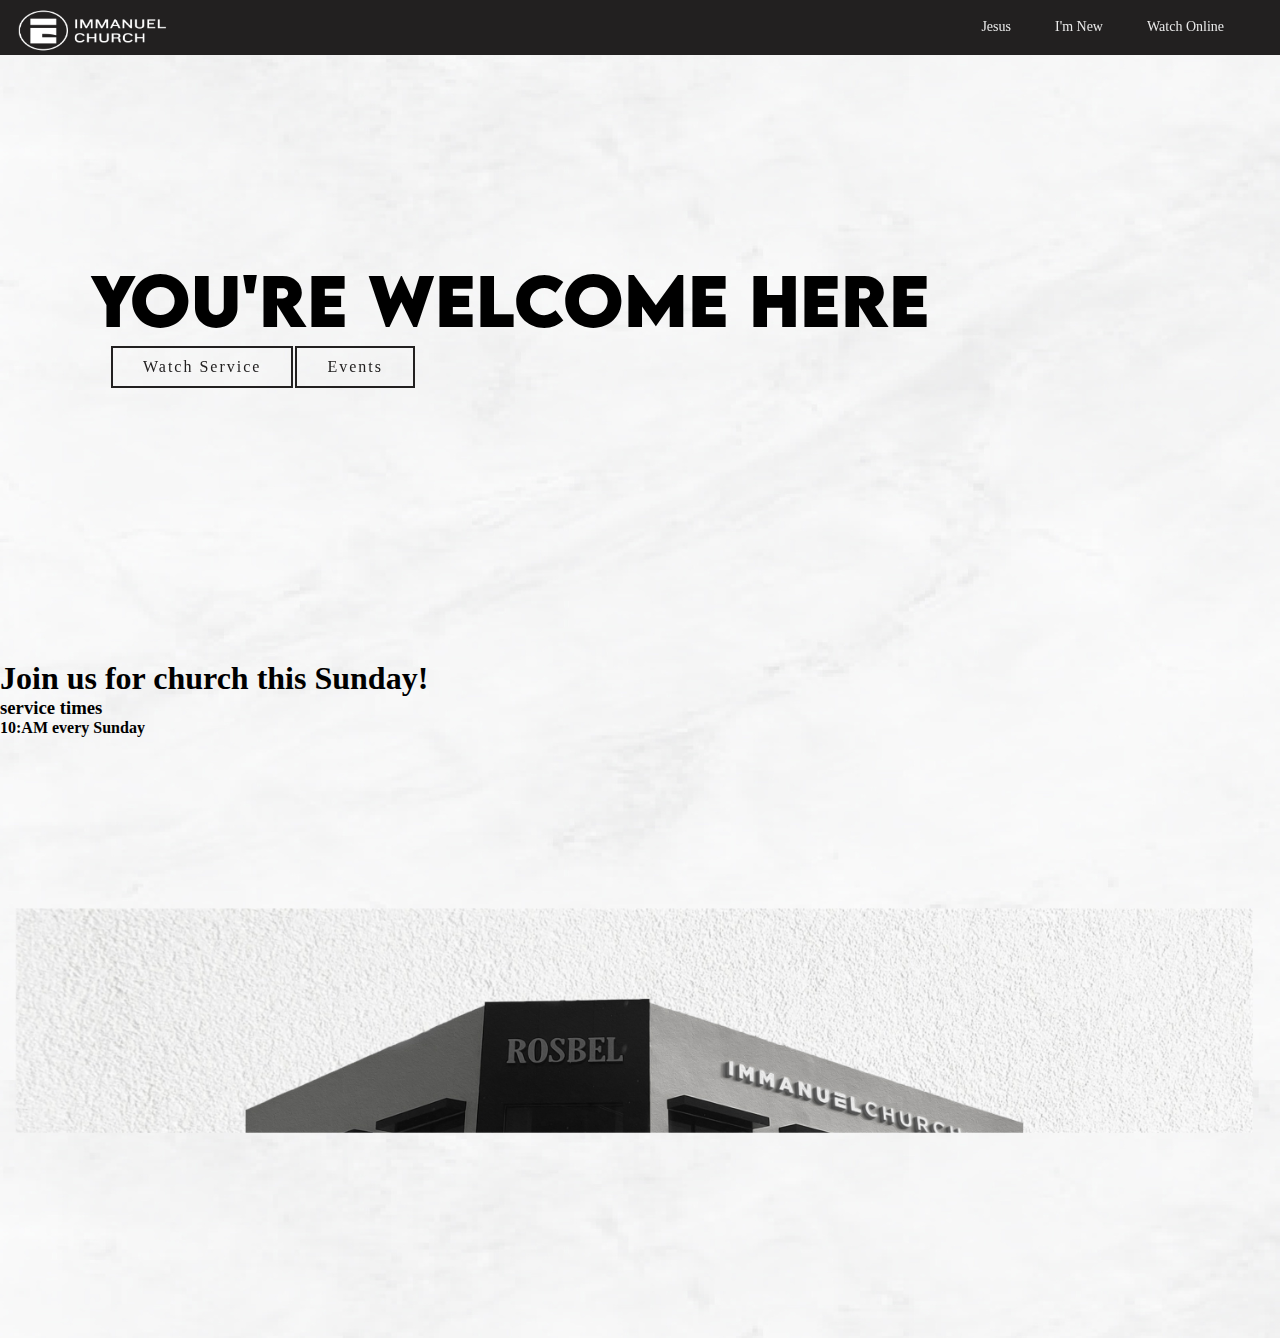
==== index.html @ a0d7bcd2 "done" ====
<!DOCTYPE html>
<head>
    <!--------------------Fit to all device screen------------------------------------------------------------------------->
    <meta charset="UTF-8">
    <meta name="viewport" content="width=device-width, initial-scale=1.0">
    <meta http-equiv="X-UA-Compatible" content="ie=edge">
    <meta name="keywords" content="church, immanuel, immanuel church, God">
    <!--------Title and logo Title----------------------------------------------------------------------------------------->
    <link rel="shortcut icon" type="x-icon" href="assets/images/logo.png">
    <title>Immanuel Church </title>
    <link rel="stylesheet" href="CSS_files/Navbar_style.css">
    <link rel="stylesheet" href="CSS_files/buttons_style.css">
    <link rel="stylesheet" href="CSS_files/styles.css">
    <!---------Website Background-------------------------------------------------------------------------------------------------->
</head>
<body>
<header>
    
    
    
    <nav>
    <!--------------------Website Logo------------------------------------------------------------------------------------->
    <a href="index.html"> <img class="logo" width="160" height="60" src="assets/images/IMMANUEL CHURCH.png" ></a>
        <ul class="nav_link">
            <!------------Nav bar choices---------------------------------------------------------------------------------->
            <li><a href="Church_Website/Jesus.html">Jesus</a></li>
            <li><a href="Church_Website/i'm_new.html">I'm New</a></li>
            <li><a href="Church_Website/watch_online.html">Watch Online</a></li>
       </ul>
    </nav>
    </header>
            <h1 class="welcome_text" >You're Welcome Here</h1>

            <section>
                    <div class="page1_btn">
                        <a href="#" class="p1_btn1">Watch Service</a>
                        <a href="#" class="p1_btn1">Events</a>
                        </div>
            </section>


            <section>
                    <div class="below1">
                        <h1 class="join_church">Join us for church this Sunday!</h1>
                        <h3 class="time_service">service times</h3>
                        <h4 class="time">10:AM every Sunday</h4>
                        <img class="fg1" src="/assets/images/building.png" width="100%" height="100%">
                    </div>
                 

            </section>

     

    
           


     
    <footer>
    
    </footer>
</body>
</html>
---- CSS_files/Navbar_style.css ----
*{
    padding: 0%;
    margin: 0%;
    text-decoration: none;
    text-size-adjust: none;
    text-decoration-style: none;
}

@font-face {
    font-family: Lemon Milk;
    src: url(assets/fonts/LEMONMILK-Regular.otf);
}

body{
    font-family: 'Lemon Milk';
    background-image: url(../assets/images/bg.png);

}

.logo{
    position: fixed;
    left: 16px;
    top: 2px; 
}

/* nav bar on top */
nav {
    position: fixed;
    background:#222020;
    height: 55px;
    width: 100%;
}
ul {
    position: fixed;
    right: 16px;
    top: 16px; 
}
li, a{
    font-weight: 400;
    font-size: 14px;
    color: #E9E9E9;  
    /*text-transform: uppercase;*/
    text-decoration: none;
}

.nav_link li {
    
    display: inline-block;
    padding: 0px 40px;
    padding-left: 0px;
}
.nav_link li a {
    border-top: 1px #E9E9E9;
    border-bottom: 1px #E9E9E9;
    padding: 0.5px 0;
    transition: 0.2s ease-in-out;
}
.nav_link li a:hover {
    border-top: 3px solid #ffffff;
    border-bottom: 3px solid #ffffff;
    color: white;
    padding: 3px 0; 
    font-size: 16px;
   
}
/*Website Background*/



/* New Here Page*/
.journey{
    padding-left: 50px;
    padding-top: 30px;
}


/*----------------------------Jesus Page style------------------------------------------------------------------------*/

.Jesus_Title_page{
    font-family: Verdana, Geneva, Tahoma, sans-serif;
    text-align: center;
    padding-top: 140px;
}

.Para1{
    margin-left: 340px;
    margin-right: 340px;
}


/*------------------------------------- Watch Online-------------------------------------------------------------------*/

.fb-post{
  position: center;
  margin-left: 25%;
}
---- CSS_files/buttons_style.css ----
.page1_btn{
    display: flex;
    padding-left: 110px;

}

.p1_btn1{
    position: relative;
    letter-spacing: 2px;
    font-weight: 500;
    border: 2px solid #222020;
    color:#222020;
    padding: 10px 30px;
    text-align: center;
    text-decoration: none;
    font-size: 16px;
    margin: 2px 1px;
    cursor: pointer;
    z-index: 1;
    transition: 0.7s ease-in-out;
    transition-delay: 0.7s, 1;
}
.p1_btn1:hover{
    color: white;
    box-shadow: 
            0 0 10px grey,
            0 0 20px grey,
            0 0 40px grey,
            0 0 160px grey;
}

.p1_btn1::before{
    content: '';
    position:absolute;
    top: 0;
    left: 0;
    width: 0%;
    height: 100%;
    background: #222020;
    z-index: -1;
   /* transition: 0.5s;*/
}

.p1_btn1:hover:before{
    width: 100%;
}
---- CSS_files/styles.css ----
*{
    padding: 0%;
    margin: 0%;
    text-decoration: none;
    text-size-adjust: none;
    text-decoration-style: none;
}

@font-face {
    font-family: Lemon Milk;
    src: url(assets/fonts/LEMONMILK-Regular.otf);
}

@font-face {
    font-family: Lemon Milk_Bold;
    src: url(../assets/fonts/LEMONMILK-Bold.otf);
}


body{
    font-family: 'Lemon Milk';
    background-image: url(../assets/images/bg.png);

}


.welcome_text{
    font-family: 'Lemon Milk_Bold';
    font-size: 65px;
    padding-top: 20%;
    padding-left: 7%;
}


.below1{
    padding-top: 270px;
}

.join_church{
 position: center;
}

.time_service{
   padding-right: 70%;
}

.Sermon{
    font-family:Verdana, Geneva, Tahoma, sans-serif;
    font-size: 28px;
    padding-top: 144px;
    padding-left: 10%;
}

.Recent_Sermon{
    font-family:Verdana, Geneva, Tahoma, sans-serif;
    font-size: 16px;
    padding-top: 144px;
    padding-left: 10%;
}
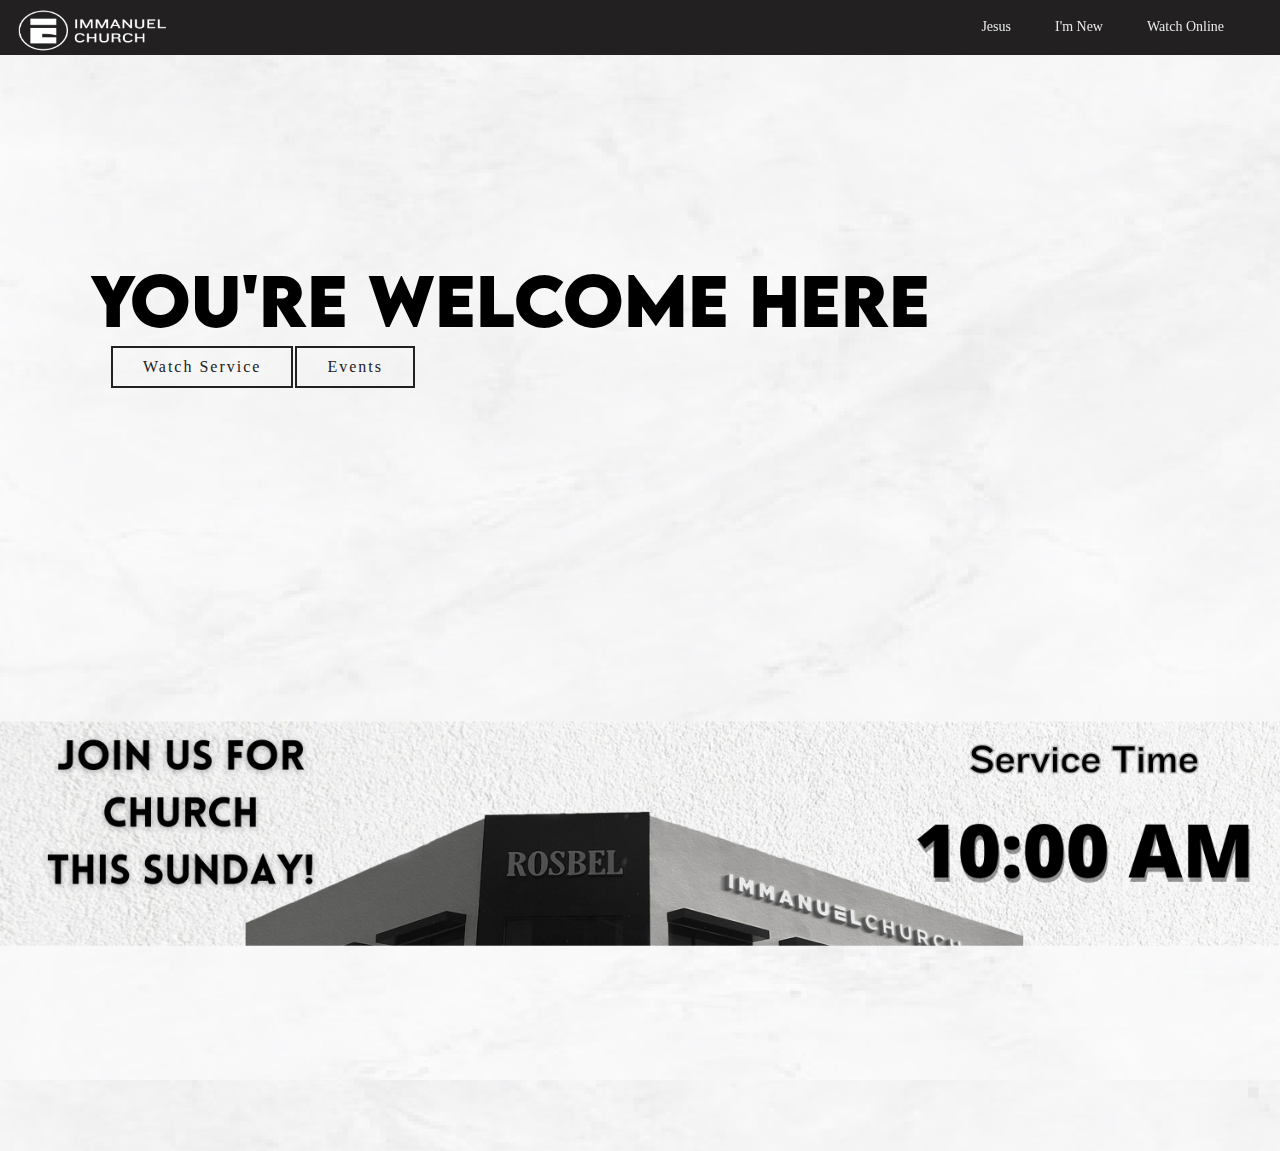
==== commit 67d4501d: "new revision" ====
--- a/index.html
+++ b/index.html
@@ -36,19 +36,14 @@
                         <a href="#" class="p1_btn1">Watch Service</a>
                         <a href="#" class="p1_btn1">Events</a>
                         </div>
+                        <div> <img class="fg1" src="/assets/images/building.png" width="100%" height="100%"></div>
             </section>
 
-
-            <section>
-                    <div class="below1">
-                        <h1 class="join_church">Join us for church this Sunday!</h1>
-                        <h3 class="time_service">service times</h3>
-                        <h4 class="time">10:AM every Sunday</h4>
-                        <img class="fg1" src="/assets/images/building.png" width="100%" height="100%">
-                    </div>
+                    
+                 
                  
 
-            </section>
+            
 
      
 
--- a/CSS_files/Navbar_style.css
+++ b/CSS_files/Navbar_style.css
@@ -92,7 +92,7 @@
 
 .fb-post{
   position: center;
-  margin-left: 25%;
+  margin-left: 10%;
 }
 
 
--- a/CSS_files/styles.css
+++ b/CSS_files/styles.css
@@ -40,8 +40,8 @@
  position: center;
 }
 
-.time_service{
-   padding-right: 70%;
+.fg1{
+    padding-top: 160px;
 }
 
 .Sermon{
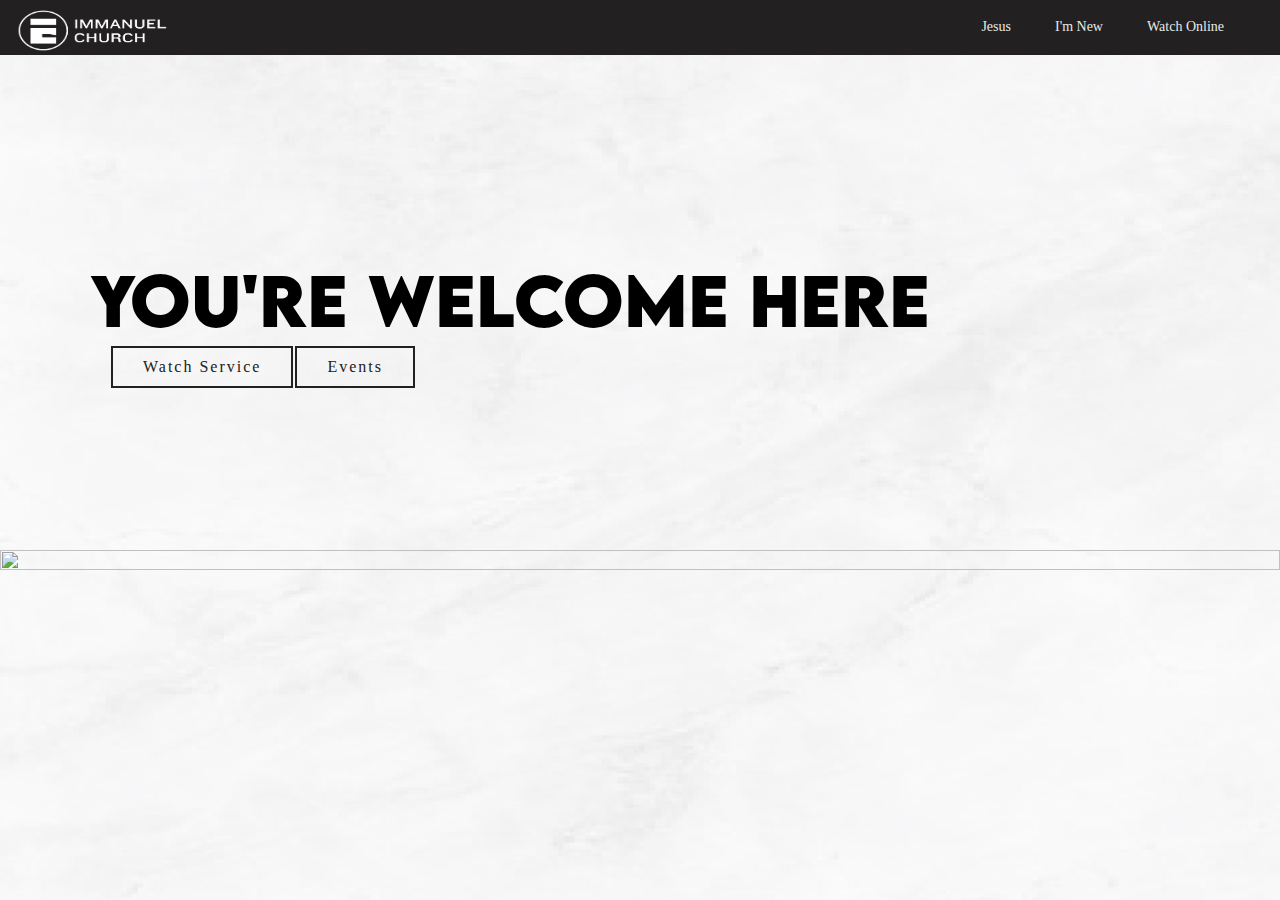
==== commit 5c3bec52: "new picture" ====
--- a/index.html
+++ b/index.html
@@ -36,7 +36,7 @@
                         <a href="#" class="p1_btn1">Watch Service</a>
                         <a href="#" class="p1_btn1">Events</a>
                         </div>
-                        <div> <img class="fg1" src="/assets/images/building.png" width="100%" height="100%"></div>
+                        <div> <img class="fg1" src="/assets/images/service.png" width="100%" height="100%"></div>
             </section>
 
                     
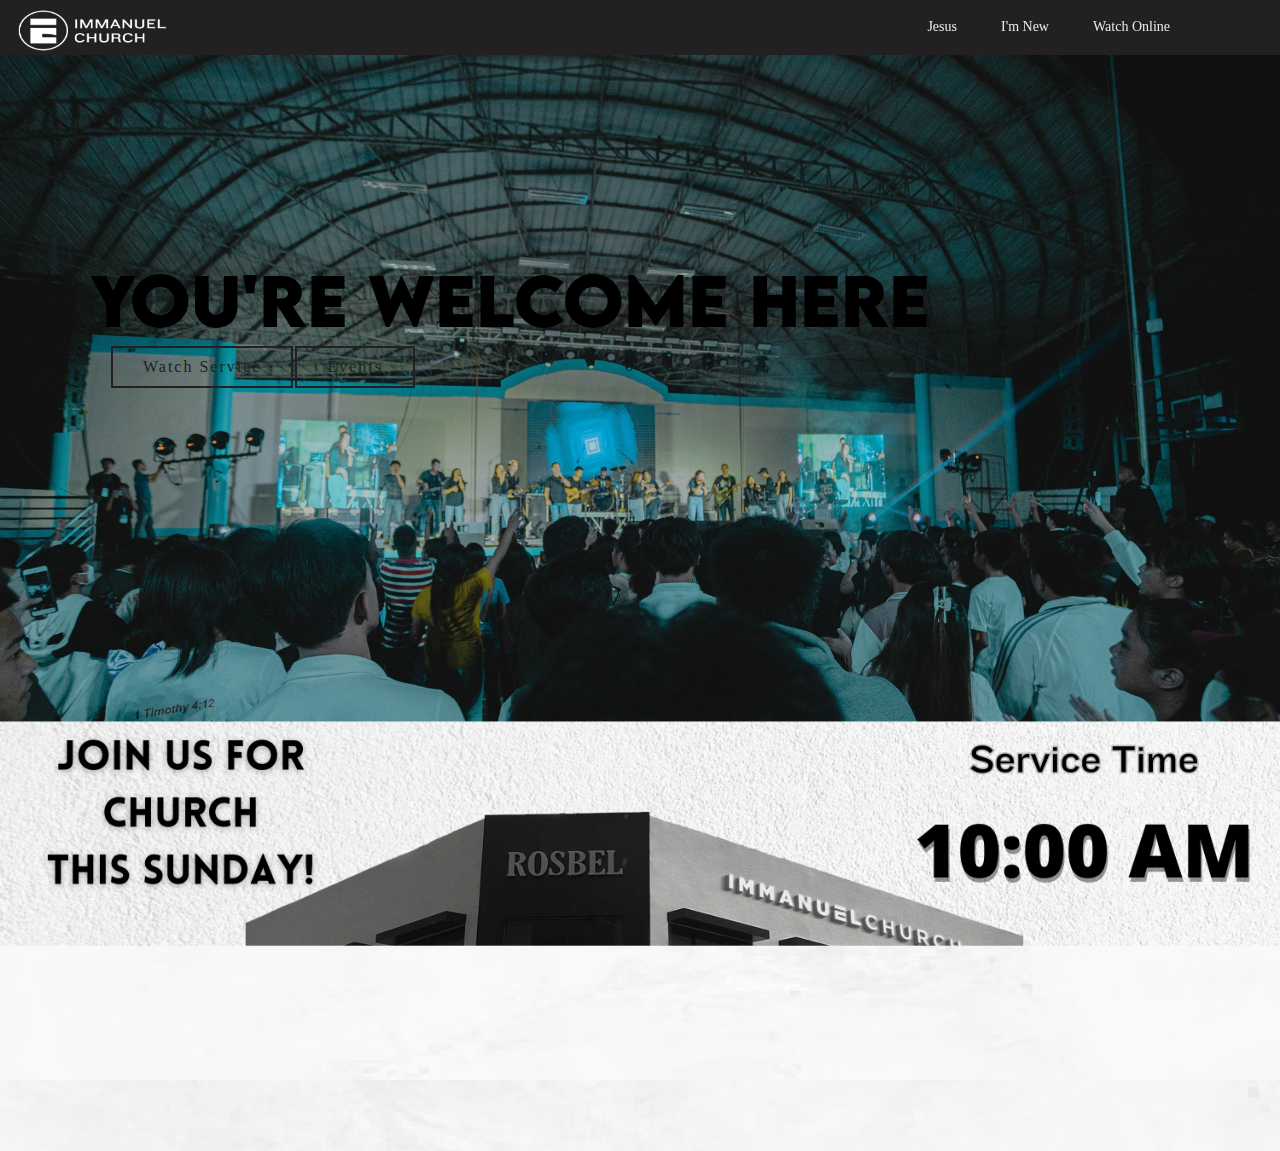
==== commit ea0e9eac: "update i'm new page" ====
--- a/index.html
+++ b/index.html
@@ -39,6 +39,8 @@
                         <div> <img class="fg1" src="/assets/images/service.png" width="100%" height="100%"></div>
             </section>
 
+            <div class="home_img1"></div>
+
                     
                  
                  
--- a/CSS_files/Navbar_style.css
+++ b/CSS_files/Navbar_style.css
@@ -30,12 +30,12 @@
     height: 55px;
     width: 100%;
 }
-ul {
+ul.nav_link {
     position: fixed;
-    right: 16px;
+    right: 70px;
     top: 16px; 
 }
-li, a{
+.nav_link li, a{
     font-weight: 400;
     font-size: 14px;
     color: #E9E9E9;  
--- a/CSS_files/styles.css
+++ b/CSS_files/styles.css
@@ -16,6 +16,10 @@
     src: url(../assets/fonts/LEMONMILK-Bold.otf);
 }
 
+@font-face {
+    font-family: Roboto;
+    src: url(../assets/fonts/Roboto-Medium.ttf);
+}
 
 body{
     font-family: 'Lemon Milk';
@@ -44,6 +48,32 @@
     padding-top: 160px;
 }
 
+.home_img1{
+    background-image: url(../assets/images/wide.jpg);
+	position: absolute;
+	top: 0;
+	left: 0;
+	width: 100%;
+	height: 100%;
+	-webkit-background-size: cover;
+	background-size:cover;
+	z-index: -1;
+	background-position: center center;
+}
+
+.home_img::after {
+	content: '';
+	position: absolute;
+	top: 0;
+	left: 0;
+	width: 100%;
+	height: 100%;
+	background-color: #000;
+	opacity: .7;
+}
+
+/*watch online */
+
 .Sermon{
     font-family:Verdana, Geneva, Tahoma, sans-serif;
     font-size: 28px;
@@ -59,5 +89,111 @@
 }
 
 
+/* I'm New here Page */
+
+ul.TIME {
+	width: 100%;
+	display: flex;}
+.TIME li {
+	padding: 20px;
+	height: 500px;
+	background-clip: content-box;
+	-webkit-background-size: cover;
+	background-size: cover;
+	background-position: center;
+}
+
+.step_left {
+  
+    flex-basis: 30%;
+	background-image: url(../assets/images/people.jpg);
+
+    
+}
+.step_right{
+	flex-basis: 40%;
+    padding-right: 40%;
 
 
+}
+.step_right h2 {
+    font-family: Roboto;
+    font-weight: 1200;
+	font-size: 25px;
+    color: #222020;
+    margin-bottom: 4%;
+    padding-top: 20%;
+    padding-left: 30%;
+    
+}
+
+.Steps p {
+	max-width: 800px;
+	margin-bottom: 2%;
+    position: center;
+	line-height: 1;
+	padding-left: 33%;
+    
+}
+@media (max-width: 1000px) {
+	.step_left, .step_right {
+		flex-basis: 100%;
+	}
+	.TIME li {
+		padding: 8px;
+	}
+}
+/*Map*/
+ul.TIME {
+	width: 100%;
+	display: flex;}
+.TIME li {
+	padding: 20px;
+	height: 500px;
+	background-clip: content-box;
+	-webkit-background-size: cover;
+	background-size: cover;
+	background-position: center;
+}
+
+.map_left {
+    flex-basis: 30%;
+    padding-left: 70%;  
+}
+.map_right{
+    flex-basis: 40%;
+	background-image: url(../assets/images/Screenshot\ 2024-04-22\ 171801.png);
+}
+.map_left h2 {
+    font-family: Roboto;
+    font-weight: 1200;
+	font-size: 25px;
+    color: #222020;
+    margin-bottom: 4%;
+    padding-top: 40%;
+    padding-left: 30%;
+    
+}
+
+.map p {
+	max-width: 800px;
+	margin-bottom: 7%;
+    position: center;
+	line-height: 1;
+	padding-left: 33%;
+    
+}
+@media (max-width: 1000px) {
+	.map_left, .map_right {
+		flex-basis: 100%;
+	}
+	.TIME li {
+		padding: 8px;
+	}
+}
+
+
+
+
+
+
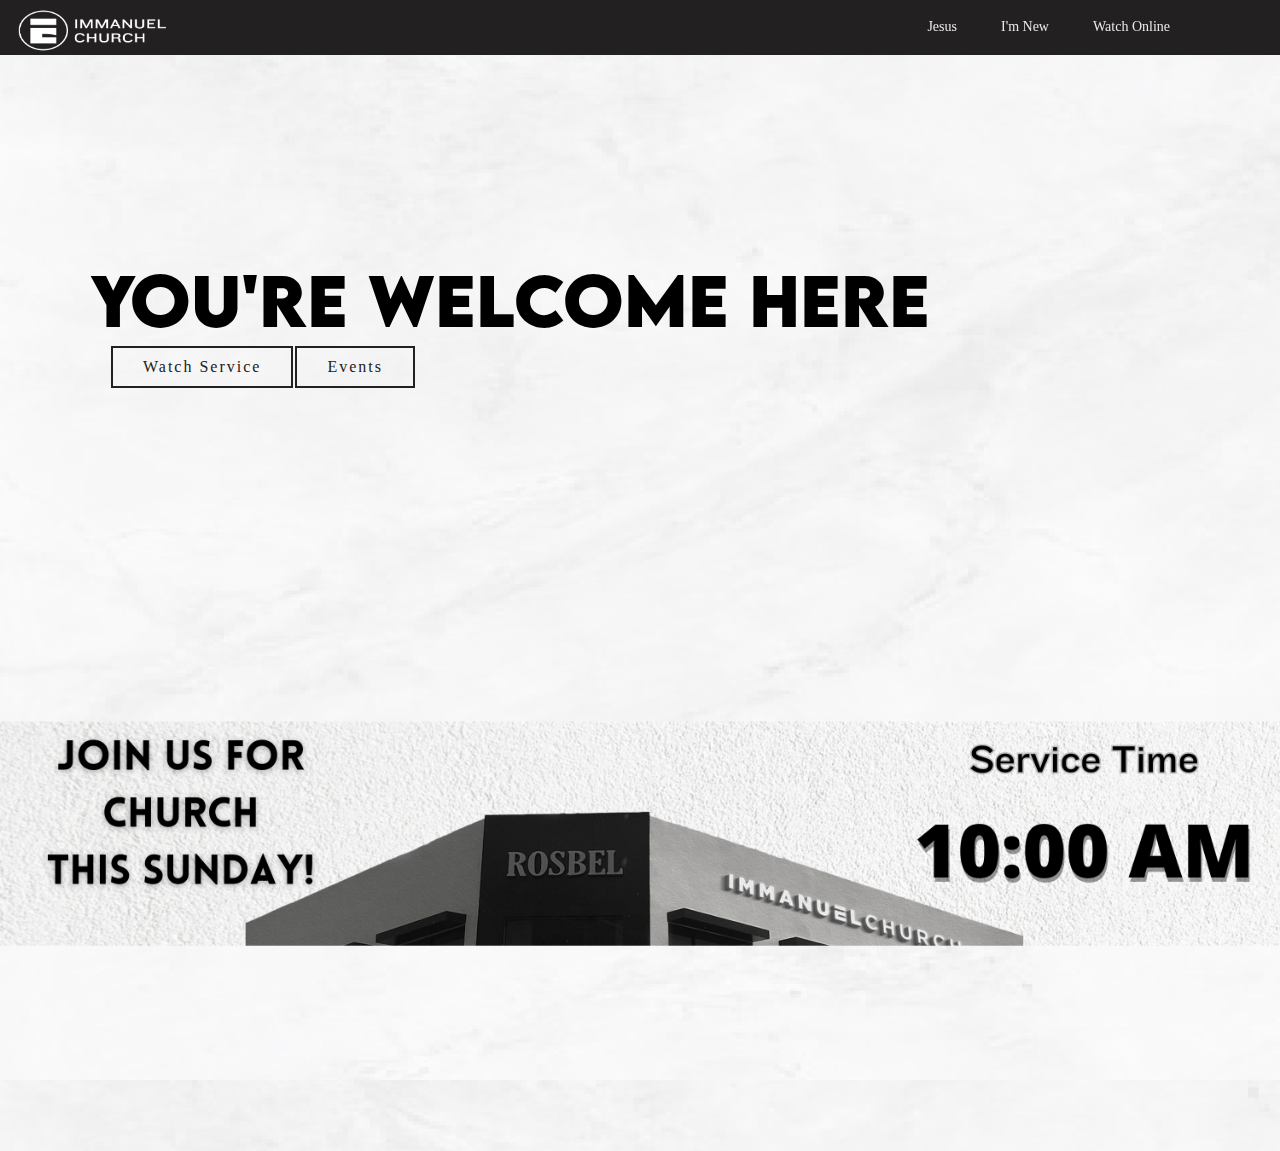
==== commit 49df98e0: "revision" ====
--- a/index.html
+++ b/index.html
@@ -39,7 +39,7 @@
                         <div> <img class="fg1" src="/assets/images/service.png" width="100%" height="100%"></div>
             </section>
 
-            <div class="home_img1"></div>
+           <!--<div class="home_img1"></div>-!>
 
                     
                  
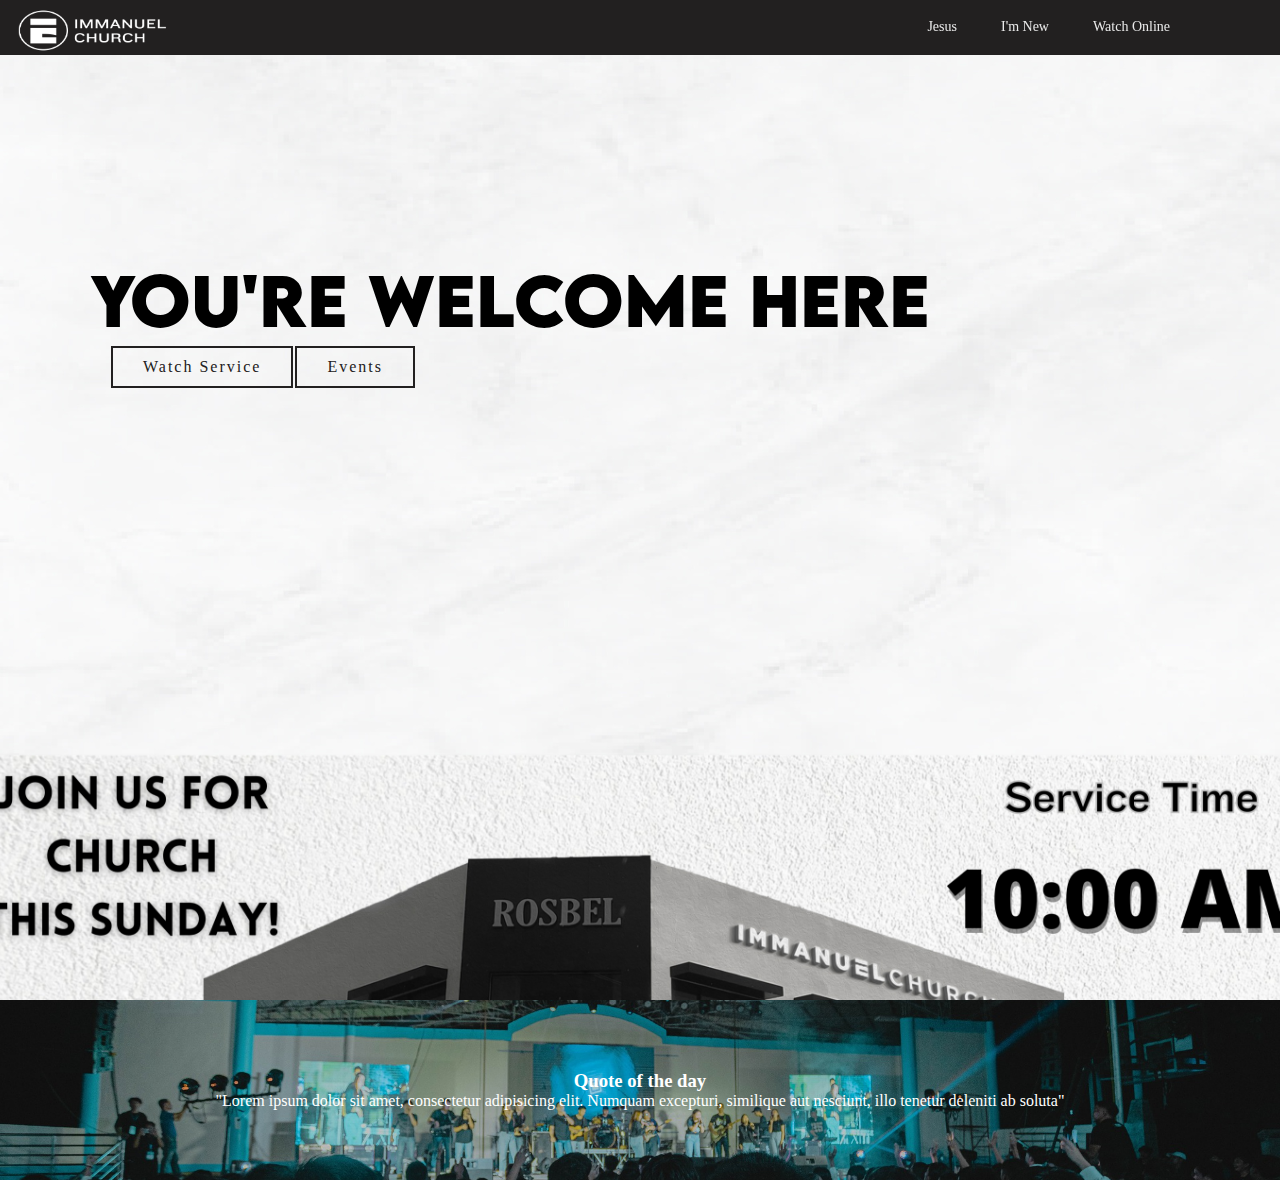
==== commit ef1dea7c: "new update" ====
--- a/index.html
+++ b/index.html
@@ -1,4 +1,5 @@
 <!DOCTYPE html>
+
 <head>
     <!--------------------Fit to all device screen------------------------------------------------------------------------->
     <meta charset="UTF-8">
@@ -13,49 +14,51 @@
     <link rel="stylesheet" href="CSS_files/styles.css">
     <!---------Website Background-------------------------------------------------------------------------------------------------->
 </head>
+
 <body>
-<header>
-    
-    
-    
-    <nav>
-    <!--------------------Website Logo------------------------------------------------------------------------------------->
-    <a href="index.html"> <img class="logo" width="160" height="60" src="assets/images/IMMANUEL CHURCH.png" ></a>
-        <ul class="nav_link">
-            <!------------Nav bar choices---------------------------------------------------------------------------------->
-            <li><a href="Church_Website/Jesus.html">Jesus</a></li>
-            <li><a href="Church_Website/i'm_new.html">I'm New</a></li>
-            <li><a href="Church_Website/watch_online.html">Watch Online</a></li>
-       </ul>
-    </nav>
-    </header>
-            <h1 class="welcome_text" >You're Welcome Here</h1>
-
-            <section>
-                    <div class="page1_btn">
-                        <a href="#" class="p1_btn1">Watch Service</a>
-                        <a href="#" class="p1_btn1">Events</a>
-                        </div>
-                        <div> <img class="fg1" src="/assets/images/service.png" width="100%" height="100%"></div>
-            </section>
-
-           <!--<div class="home_img1"></div>-!>
-
-                    
-                 
-                 
-
-            
-
-     
-
-    
-           
+    <header>
 
 
-     
+
+        <nav>
+            <!--------------------Website Logo------------------------------------------------------------------------------------->
+            <a href="index.html"> <img class="logo" width="160" height="60" src="assets/images/IMMANUEL CHURCH.png"></a>
+            <ul class="nav_link">
+                <!------------Nav bar choices---------------------------------------------------------------------------------->
+                <li><a href="Church_Website/Jesus.html">Jesus</a></li>
+                <li><a href="Church_Website/i'm_new.html">I'm New</a></li>
+                <li><a href="Church_Website/watch_online.html">Watch Online</a></li>
+            </ul>
+        </nav>
+    </header>
+    <h1 class="welcome_text">You're Welcome Here</h1>
+
+    <section>
+        <div class="page1_btn">
+            <a href="https://www.facebook.com/immanuelchurchiligan/live_videos" class="p1_btn1">Watch Service</a>
+            <a href="#" class="p1_btn1">Events</a>
+        </div>
+    </section>
+    <section class="sunday_time-img">
+    </section>
+    <section>
+        
+    </section>
+    
+    <section>
+        <div class="home_img1">
+            <h3>Quote of the day</h3>
+            <p> "Lorem ipsum dolor sit amet, consectetur adipisicing elit. Numquam excepturi, similique aut nesciunt,
+                illo tenetur deleniti ab soluta"</p>
+        </div>
+    </section>
+
+
+
+
     <footer>
-    
+
     </footer>
 </body>
-</html>
+
+</html>--- a/CSS_files/Navbar_style.css
+++ b/CSS_files/Navbar_style.css
@@ -63,8 +63,6 @@
     font-size: 16px;
    
 }
-/*Website Background*/
-
 
 
 /* New Here Page*/
@@ -78,8 +76,23 @@
 
 .Jesus_Title_page{
     font-family: Verdana, Geneva, Tahoma, sans-serif;
+    padding-top: 140px;
+    width: 100%;
+    
+}
+
+.Jesus_Title_page h1{
     text-align: center;
-    padding-top: 140px;
+    font-size: 32px;
+    margin-bottom: 30px;
+}
+
+.Jesus_Title_page div.Jesus_Title_container{
+    width: 700px;
+    margin: 0 auto;
+    display: flex;
+    flex-direction:column;
+    gap: 24px;
 }
 
 .Para1{
@@ -87,12 +100,17 @@
     margin-right: 340px;
 }
 
-
-/*------------------------------------- Watch Online-------------------------------------------------------------------*/
-
-.fb-post{
-  position: center;
-  margin-left: 10%;
+.Jesus_title_Header{
+    background-color: black; 
+	top: 0;
+	left: 0;
+	height: 100%;
+	background-size: cover;
+    background-position: center;
+    text-align: center;
+	padding: 120px;
+	color: white;
+    font-size: 29px;
 }
 
 
--- a/CSS_files/styles.css
+++ b/CSS_files/styles.css
@@ -1,69 +1,91 @@
-*{
-    padding: 0%;
-    margin: 0%;
-    text-decoration: none;
-    text-size-adjust: none;
-    text-decoration-style: none;
+* {
+	padding: 0%;
+	margin: 0%;
+	text-decoration: none;
+	text-size-adjust: none;
+	text-decoration-style: none;
 }
 
 @font-face {
-    font-family: Lemon Milk;
-    src: url(assets/fonts/LEMONMILK-Regular.otf);
+	font-family: Lemon Milk;
+	src: url(assets/fonts/LEMONMILK-Regular.otf);
 }
 
 @font-face {
-    font-family: Lemon Milk_Bold;
-    src: url(../assets/fonts/LEMONMILK-Bold.otf);
+	font-family: Lemon Milk_Bold;
+	src: url(../assets/fonts/LEMONMILK-Bold.otf);
 }
 
 @font-face {
-    font-family: Roboto;
-    src: url(../assets/fonts/Roboto-Medium.ttf);
-}
-
-body{
-    font-family: 'Lemon Milk';
+	font-family: Roboto;
+	src: url(../assets/fonts/Roboto-Medium.ttf);
+}
+
+body {
+	font-family: 'Lemon Milk';
     background-image: url(../assets/images/bg.png);
-
-}
-
-
-.welcome_text{
-    font-family: 'Lemon Milk_Bold';
-    font-size: 65px;
-    padding-top: 20%;
-    padding-left: 7%;
-}
-
-
-.below1{
-    padding-top: 270px;
-}
-
-.join_church{
- position: center;
-}
-
-.fg1{
-    padding-top: 160px;
-}
-
-.home_img1{
-    background-image: url(../assets/images/wide.jpg);
-	position: absolute;
+	width: 100vw;
+}
+
+section {
+	width: 100%;
+}
+
+.welcome_text {
+	font-family: 'Lemon Milk_Bold';
+	font-size: 65px;
+	padding-top: 20%;
+	padding-left: 7%;
+}
+
+
+.below1 {
+	padding-top: 270px;
+}
+
+.join_church {
+	position: center;
+}
+
+.sunday_time-img{
+	background-image: url(../assets/images/service.png);
 	top: 0;
 	left: 0;
-	width: 100%;
+	height: 100%;
+	background-size: cover;
+	background-position: center center;
+	color: #222020;
+	padding: 170px 0;
+	margin-top: 270px;
+}
+
+.sunday_time-img div{
+	
+	font-family: Roboto;
+	font-size: 50px;
+	font-weight: 700;
+	display: flex;
+	text-align: center;
+	margin-left: 40px;
+}
+
+
+.home_img1 {
+	 background-image: url(../assets/images/wide.jpg); 
+	top: 0;
+	left: 0;
 	height: 100%;
 	-webkit-background-size: cover;
-	background-size:cover;
-	z-index: -1;
+	background-size: cover;
 	background-position: center center;
+	padding: 70px 60px;
+	color: white;
+	text-align: center;
+
 }
 
 .home_img::after {
 	content: '';
-	position: absolute;
 	top: 0;
 	left: 0;
 	width: 100%;
@@ -74,126 +96,229 @@
 
 /*watch online */
 
-.Sermon{
-    font-family:Verdana, Geneva, Tahoma, sans-serif;
-    font-size: 28px;
-    padding-top: 144px;
-    padding-left: 10%;
-}
-
-.Recent_Sermon{
-    font-family:Verdana, Geneva, Tahoma, sans-serif;
-    font-size: 16px;
-    padding-top: 144px;
-    padding-left: 10%;
-}
-
-
+.watch-online_img{
+	background-image: url(../assets/images/sermon_thumbnails/JEZ02681.jpg);
+	background-size: cover;
+	cursor: pointer;
+	border-radius: 10px;
+	box-shadow: 0 10px 20px -5px #3d3a3a;
+	display: flex;
+	justify-content: center;
+	align-items: center;
+	height: 50vh;
+	width: 70vw;
+	border-radius: 2px 16;
+	margin: 20px 180px;
+	padding: 50px 60px;
+}
+
+.watch-online_img:hover{
+  background-image: url(../assets/images/sermon_thumbnails/0425.gif);
+}
+
+.warch-online_text{
+	position: absolute;
+	margin:0 210px; 
+}
+
+.Sermon {
+	font-family: Verdana, Geneva, Tahoma, sans-serif;
+	font-size: 28px;
+	padding-top: 70px;
+	padding-left: 200px;
+	margin-bottom: 23px;
+}
+.Recent_Sermon {
+	font-family: Verdana, Geneva, Tahoma, sans-serif;
+	font-size: 16px;
+	padding-top: 144px;
+	padding-left: 10%;
+}
+
+/* recent Sermon scrolls */
+.sermon-row::after{
+	content: '';
+	display: table;
+	clear: both;
+}
+
+
+.recent-sermon_img{
+	float: left;
+	padding: 5px;
+	background-image: url(../assets/images/sermon_thumbnails/Screenshot\ 2024-04-25\ 111159.png);
+	background-size: cover;
+	cursor: pointer;
+	border-radius: 10px;
+	box-shadow: 0 10px 20px -5px #3d3a3a;
+	height: 18vh;
+	width: 15vw;
+	border-radius: 2px 16;
+	margin: 20px 5px;
+	margin-left: 140px;
+	
+}
+
+.recent-sermon_img2{
+	float: left;
+	padding: 5px;
+	background-image: url(../assets/images/sermon_thumbnails/green.png);
+	background-size: cover;
+	cursor: pointer;
+	border-radius: 10px;
+	box-shadow: 0 10px 20px -5px #3d3a3a;
+	height: 18vh;
+	width: 15vw;
+	border-radius: 2px 16;
+	margin: 20px 5px;
+}
+
+.recent-sermon_img3{
+	float: left;
+	padding: 5px;
+	background-image: url(../assets/images/sermon_thumbnails/black.png);
+	background-size: cover;
+	cursor: pointer;
+	border-radius: 10px;
+	box-shadow: 0 10px 20px -5px #3d3a3a;
+	height: 18vh;
+	width: 15vw;
+	border-radius: 2px 16;
+	margin: 20px 5px;
+}
+
+.recent-sermon_img4{
+	float: left;
+	padding: 5px;
+	background-image: url(../assets/images/sermon_thumbnails/purple.png);
+	background-size: cover;
+	cursor: pointer;
+	border-radius: 10px;
+	box-shadow: 0 10px 20px -5px #3d3a3a;
+	height: 18vh;
+	width: 15vw;
+	border-radius: 2px 16;
+	margin: 20px 5px;
+}
+
+.recent-sermon_img5{
+	float: left;
+	padding: 5px;
+	background-image: url(../assets/images/sermon_thumbnails/brown.png);
+	background-size: cover;
+	cursor: pointer;
+	border-radius: 10px;
+	box-shadow: 0 10px 20px -5px #3d3a3a;
+	height: 18vh;
+	width: 15vw;
+	border-radius: 2px 16;
+	margin: 20px 5px;
+}
+
+/*------------------------------------- Watch Online---Pages----------------------------------------------------------------*/
+.Sermon_pages_style{
+	color: white;
+	background-color: #000;
+	padding: 100%;
+	font-family: Lemon Milk;
+	font-size: 28px;
+	padding-top: 70px;
+	padding-left: 200px;
+	margin-bottom: 23px;
+}
+.fb-post{
+	
+	position: center;
+	margin-left: 10%;
+}
 /* I'm New here Page */
 
-ul.TIME {
-	width: 100%;
-	display: flex;}
-.TIME li {
-	padding: 20px;
-	height: 500px;
-	background-clip: content-box;
-	-webkit-background-size: cover;
-	background-size: cover;
-	background-position: center;
-}
-
-.step_left {
-  
-    flex-basis: 30%;
-	background-image: url(../assets/images/people.jpg);
-
-    
-}
-.step_right{
-	flex-basis: 40%;
-    padding-right: 40%;
-
-
-}
-.step_right h2 {
-    font-family: Roboto;
-    font-weight: 1200;
-	font-size: 25px;
-    color: #222020;
-    margin-bottom: 4%;
-    padding-top: 20%;
-    padding-left: 30%;
-    
-}
-
-.Steps p {
-	max-width: 800px;
-	margin-bottom: 2%;
-    position: center;
-	line-height: 1;
-	padding-left: 33%;
-    
-}
-@media (max-width: 1000px) {
-	.step_left, .step_right {
-		flex-basis: 100%;
-	}
-	.TIME li {
-		padding: 8px;
-	}
+ /* Sunday Service time */
+.Steps{
+	width: 100%;
+}
+
+.TIME {
+	display: flex;
+	justify-content: space-between;
+}
+
+.TIME div {
+	flex: 1;
+	display: flex;
+	width: 100%;
+	 justify-content: center; 
+}
+.TIME .Step{
+	flex-direction: column;
+	align-items: flex-start;
+	gap: 10px;
+}
+.TIME img {
+	width: 480px;
+	height: 480px;
+	object-fit: cover;
+}
+
+.new-title_h2 {
+	font-family: Roboto;
+	font-weight: 1200;
+	font-size: 40px;
+	color: #3d3a3a;
+}
+.Step p{
+	font-family: Roboto;
+	font-weight: 1200;
+	font-size: 24px;
+	color: #3d3a3a;
 }
 /*Map*/
-ul.TIME {
-	width: 100%;
-	display: flex;}
-.TIME li {
-	padding: 20px;
-	height: 500px;
-	background-clip: content-box;
-	-webkit-background-size: cover;
-	background-size: cover;
-	background-position: center;
-}
-
-.map_left {
-    flex-basis: 30%;
-    padding-left: 70%;  
-}
-.map_right{
-    flex-basis: 40%;
-	background-image: url(../assets/images/Screenshot\ 2024-04-22\ 171801.png);
-}
-.map_left h2 {
-    font-family: Roboto;
-    font-weight: 1200;
-	font-size: 25px;
-    color: #222020;
-    margin-bottom: 4%;
-    padding-top: 40%;
-    padding-left: 30%;
-    
-}
-
-.map p {
-	max-width: 800px;
-	margin-bottom: 7%;
-    position: center;
-	line-height: 1;
-	padding-left: 33%;
-    
-}
-@media (max-width: 1000px) {
-	.map_left, .map_right {
-		flex-basis: 100%;
-	}
-	.TIME li {
-		padding: 8px;
-	}
-}
-
-
-
-
-
-
+.Maps{
+	width: 100%;
+	padding: 48px 0;
+}
+
+.Location_disp{
+	display: flex;
+	justify-content: space-between;
+}
+
+.Location_disp div{
+	flex: 1;
+	display: flex;
+	width: 100%;
+	justify-content: center; 
+	
+}
+
+.Location_disp .Location_Header{
+	flex-direction:column;
+	align-items: flex-start;
+	gap: 30px;
+	 margin-left: 100px; 
+
+}
+
+.Location_disp img{
+	width: 440px;
+	height: 440px;
+	object-fit: cover; 
+	margin: 0;
+}
+
+.map_title_h2 {
+	font-family: Roboto;
+	font-weight: 1200;
+	font-size: 48px;
+	color: #3d3a3a;
+}
+
+.Location_Header p{
+	font-family: Roboto;
+	font-weight: 1200;
+	font-size: 24px;
+	color: #3d3a3a;
+}
+
+
+
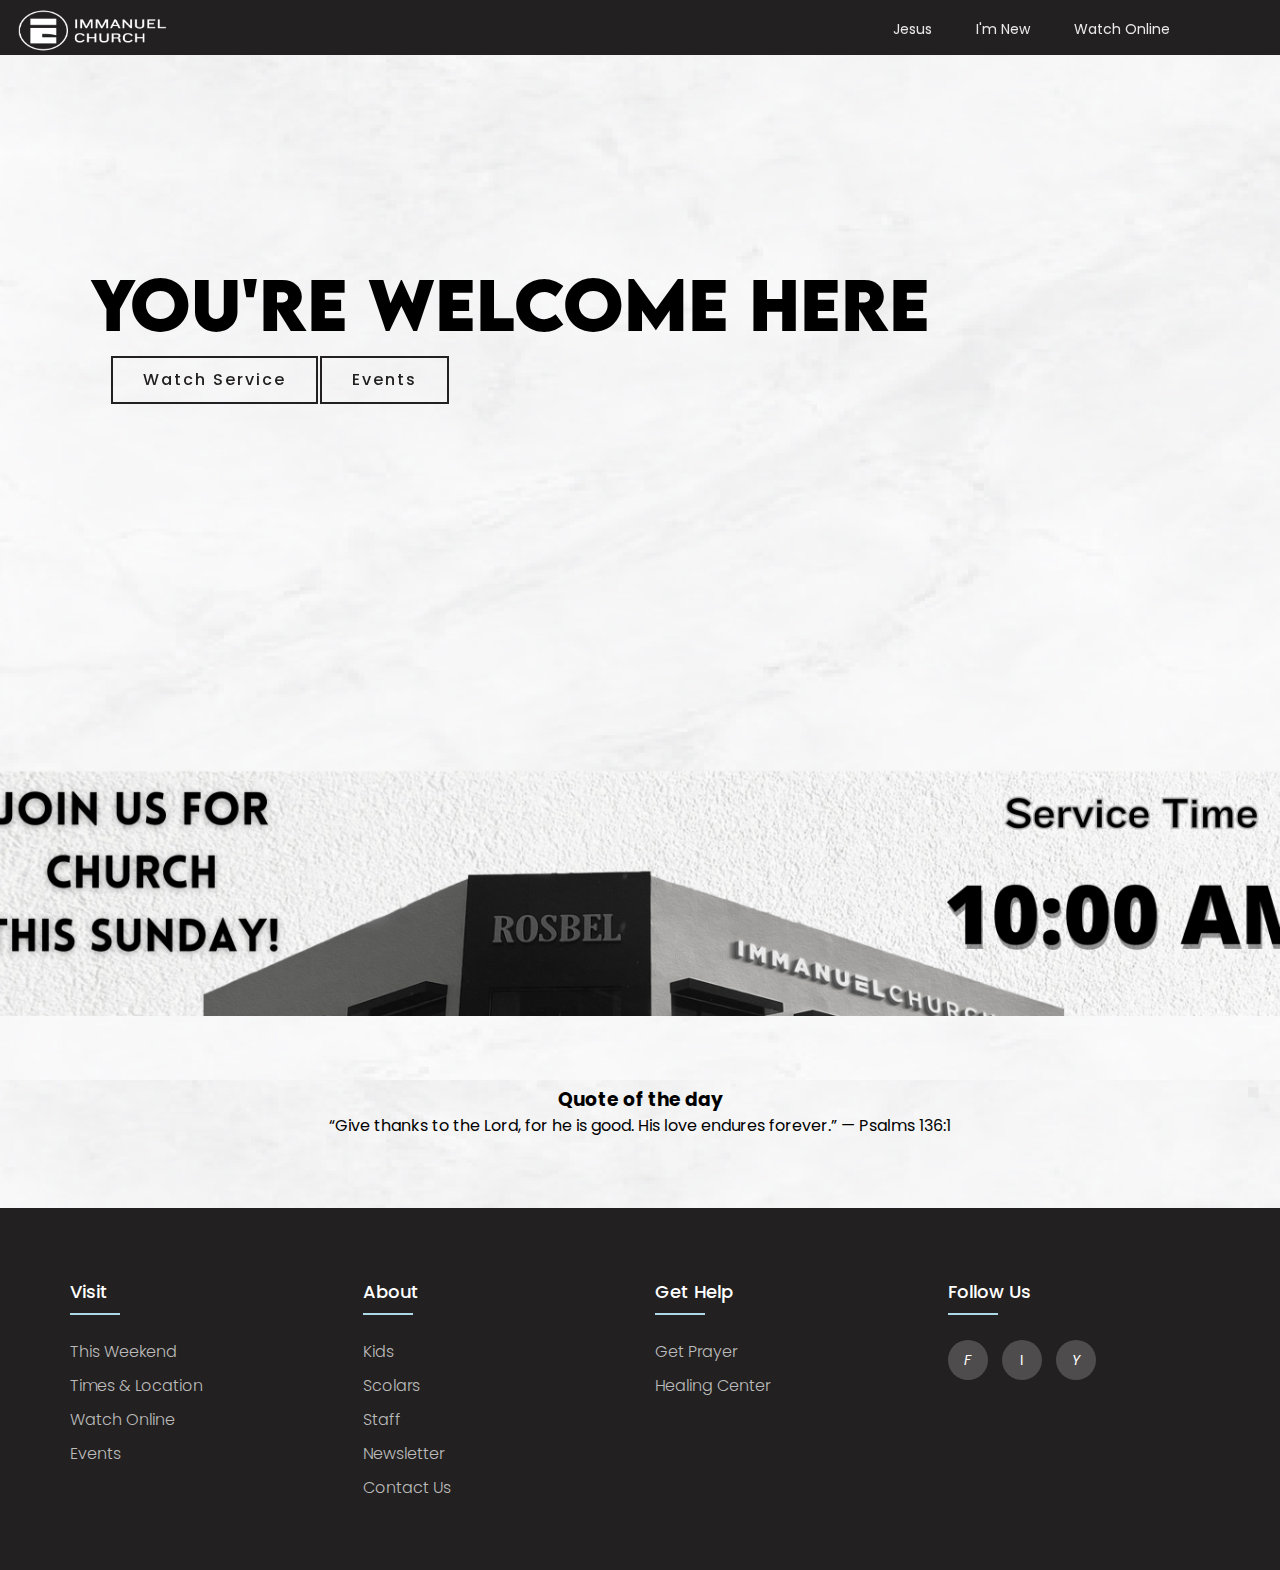
==== commit 7ebb0a27: "new" ====
--- a/index.html
+++ b/index.html
@@ -12,6 +12,7 @@
     <link rel="stylesheet" href="CSS_files/Navbar_style.css">
     <link rel="stylesheet" href="CSS_files/buttons_style.css">
     <link rel="stylesheet" href="CSS_files/styles.css">
+    <link rel="stylesheet" href="CSS_files/footer.css">
     <!---------Website Background-------------------------------------------------------------------------------------------------->
 </head>
 
@@ -36,7 +37,7 @@
     <section>
         <div class="page1_btn">
             <a href="https://www.facebook.com/immanuelchurchiligan/live_videos" class="p1_btn1">Watch Service</a>
-            <a href="#" class="p1_btn1">Events</a>
+            <a href="https://www.facebook.com/ootwconference" class="p1_btn1">Events</a>
         </div>
     </section>
     <section class="sunday_time-img">
@@ -48,17 +49,53 @@
     <section>
         <div class="home_img1">
             <h3>Quote of the day</h3>
-            <p> "Lorem ipsum dolor sit amet, consectetur adipisicing elit. Numquam excepturi, similique aut nesciunt,
-                illo tenetur deleniti ab soluta"</p>
+            <p> “Give thanks to the Lord, for he is good. His love endures forever.” — Psalms 136:1</p>
         </div>
     </section>
 
 
 
 
-    <footer>
-
-    </footer>
+    <footer class="footer">
+    <div class="container">
+        <div class="row">
+            <div class="footer-col">
+                <h4>Visit</h4>
+                <ul>
+                    <li><a href="#">This Weekend</a></li>
+                    <li><a href="#">Times & Location</a></li>
+                    <li><a href="#">Watch Online</a></li>
+                    <li><a href="#">Events</a></li>
+                </ul>
+            </div>
+            <div class="footer-col">
+                <h4>About</h4>
+                <ul>
+                    <li><a href="#">Kids</a></li>
+                    <li><a href="#">Scolars</a></li>
+                    <li><a href="#">Staff</a></li>
+                    <li><a href="#">Newsletter</a></li>
+                    <li><a href="#">Contact Us</a></li>
+                </ul>
+            </div>
+            <div class="footer-col">
+                <h4>Get Help</h4>
+                <ul>
+                    <li><a href="#">Get Prayer</a></li>
+                    <li><a href="#">Healing Center</a></li>
+                </ul>
+            </div>
+            <div class="footer-col">
+                <h4>follow us</h4>
+                <div class="social-links">
+                    <a href="https://www.facebook.com/immanuelchurchiligan"><i class="fab fa-facebook-f">F</i></a>
+                    <a href="https://www.instagram.com/immanuelchurch.iligan/"><i class="fab fa-instagram"></i>I</a>
+                    <a href="https://www.youtube.com/@immanuelchurchphilippines/featured"><i class="fab fa-linkedin-in">Y</i></a>
+                </div>
+            </div>
+        </div>
+    </div>
+</footer>
 </body>
 
 </html>--- a/CSS_files/styles.css
+++ b/CSS_files/styles.css
@@ -71,7 +71,7 @@
 
 
 .home_img1 {
-	 background-image: url(../assets/images/wide.jpg); 
+	 background-image: white; 
 	top: 0;
 	left: 0;
 	height: 100%;
@@ -79,7 +79,7 @@
 	background-size: cover;
 	background-position: center center;
 	padding: 70px 60px;
-	color: white;
+	color: #222020zz;
 	text-align: center;
 
 }
--- a/CSS_files/footer.css
+++ b/CSS_files/footer.css
@@ -0,0 +1,97 @@
+@import url('https://fonts.googleapis.com/css2?family=Poppins:wght@300;400;500;600;700&display=swap');
+body{
+	line-height: 1.5;
+	font-family: 'Poppins', sans-serif;
+}
+*{
+	margin:0;
+	padding:0;
+	box-sizing: border-box;
+}
+.container{
+	max-width: 1170px;
+	margin:auto;
+}
+.row{
+	display: flex;
+	flex-wrap: wrap;
+}
+ul{
+	list-style: none;
+}
+.footer{
+	background-color:  #222020;
+    padding: 70px 0;
+}
+.footer-col{
+   width: 25%;
+   padding: 0 15px;
+}
+.footer-col h4{
+	font-size: 18px;
+	color: #ffffff;
+	text-transform: capitalize;
+	margin-bottom: 35px;
+	font-weight: 500;
+	position: relative;
+}
+.footer-col h4::before{
+	content: '';
+	position: absolute;
+	left:0;
+	bottom: -10px;
+	background-color: lightblue;
+	height: 2px;
+	box-sizing: border-box;
+	width: 50px;
+}
+.footer-col ul li:not(:last-child){
+	margin-bottom: 10px;
+}
+.footer-col ul li a{
+	font-size: 16px;
+	text-transform: capitalize;
+	color: #ffffff;
+	text-decoration: none;
+	font-weight: 300;
+	color: #bbbbbb;
+	display: block;
+	transition: all 0.3s ease;
+}
+.footer-col ul li a:hover{
+	color: #ffffff;
+	padding-left: 8px;
+}
+.footer-col .social-links a{
+	display: inline-block;
+	height: 40px;
+	width: 40px;
+	background-color: rgba(255,255,255,0.2);
+	margin:0 10px 10px 0;
+	text-align: center;
+	line-height: 40px;
+	border-radius: 50%;
+	color: #ffffff;
+	transition: all 0.5s ease;
+}
+.footer-col .social-links a:hover{
+	color: #24262b;
+	background-color: #ffffff;
+}
+
+/*responsive*/
+@media(max-width: 767px){
+  .footer-col{
+    width: 50%;
+    margin-bottom: 30px;
+}
+}
+@media(max-width: 574px){
+  .footer-col{
+    width: 100%;
+}
+}
+
+
+
+
